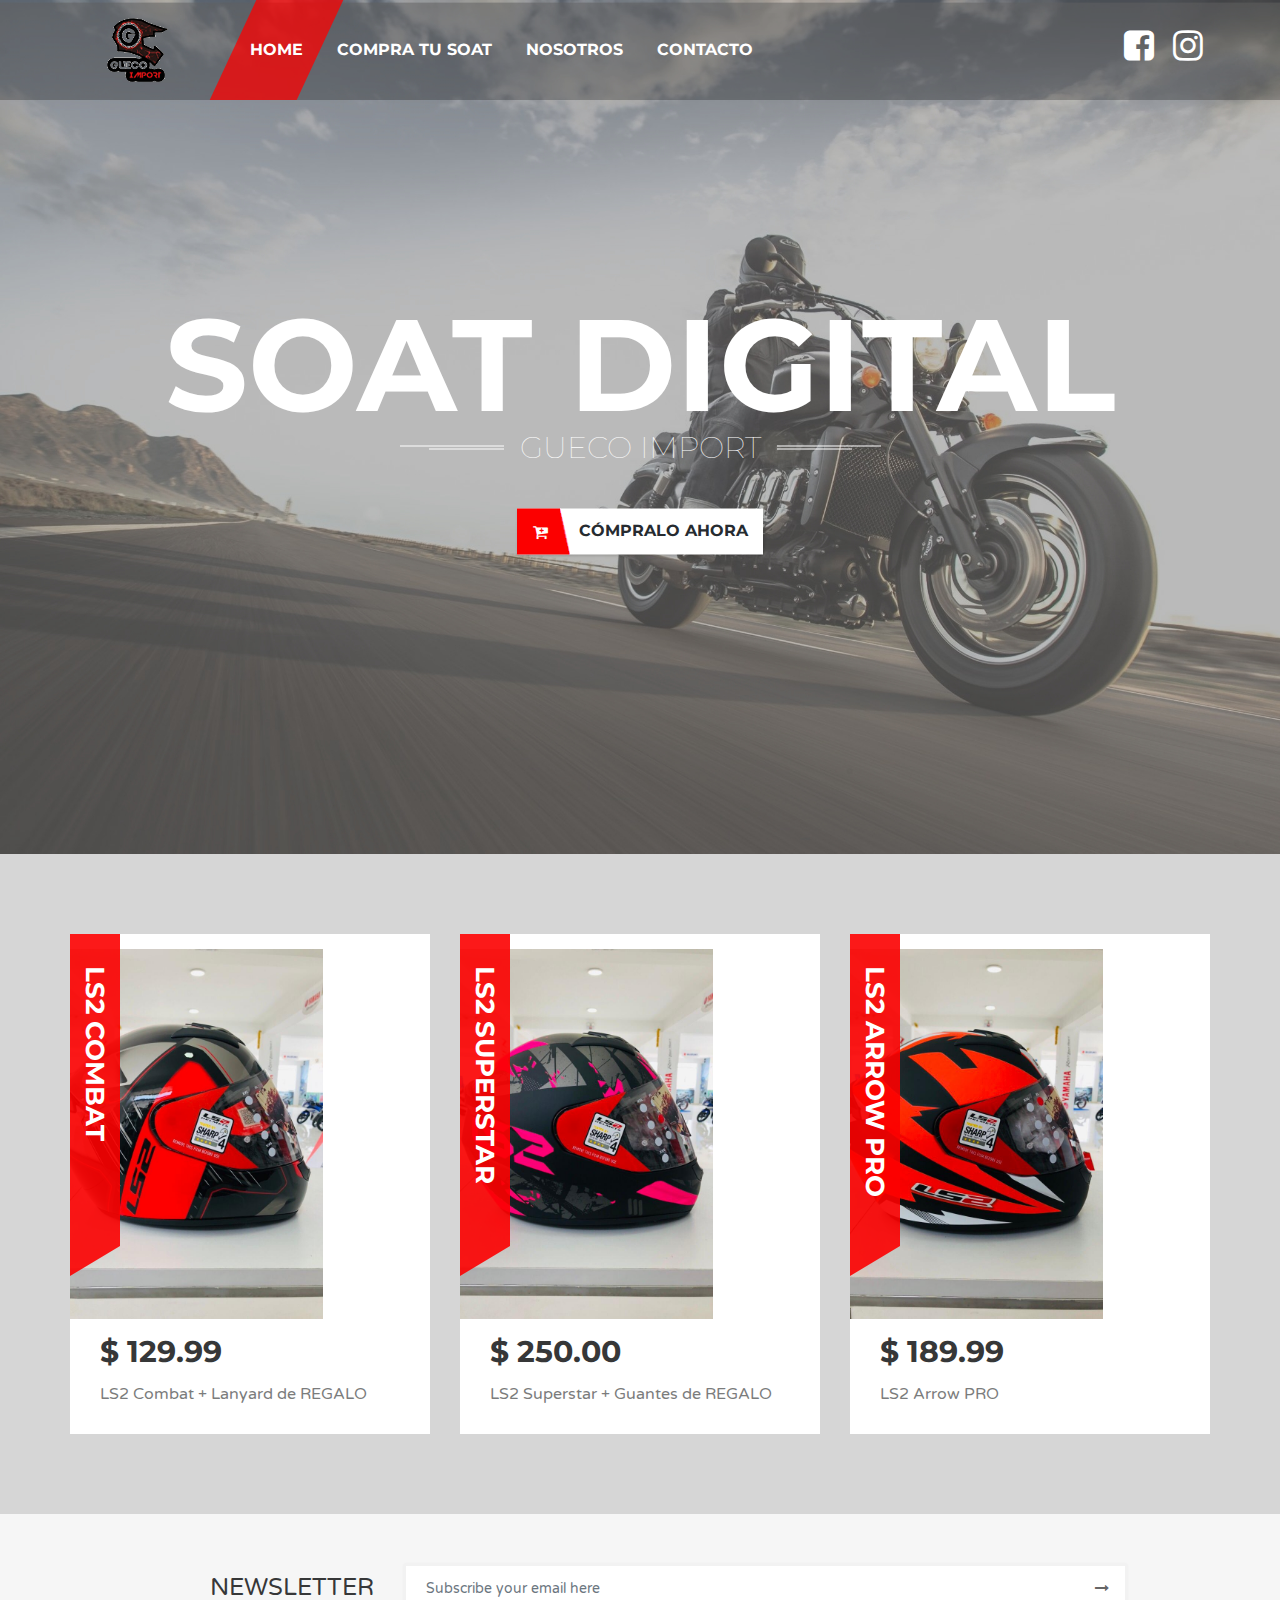
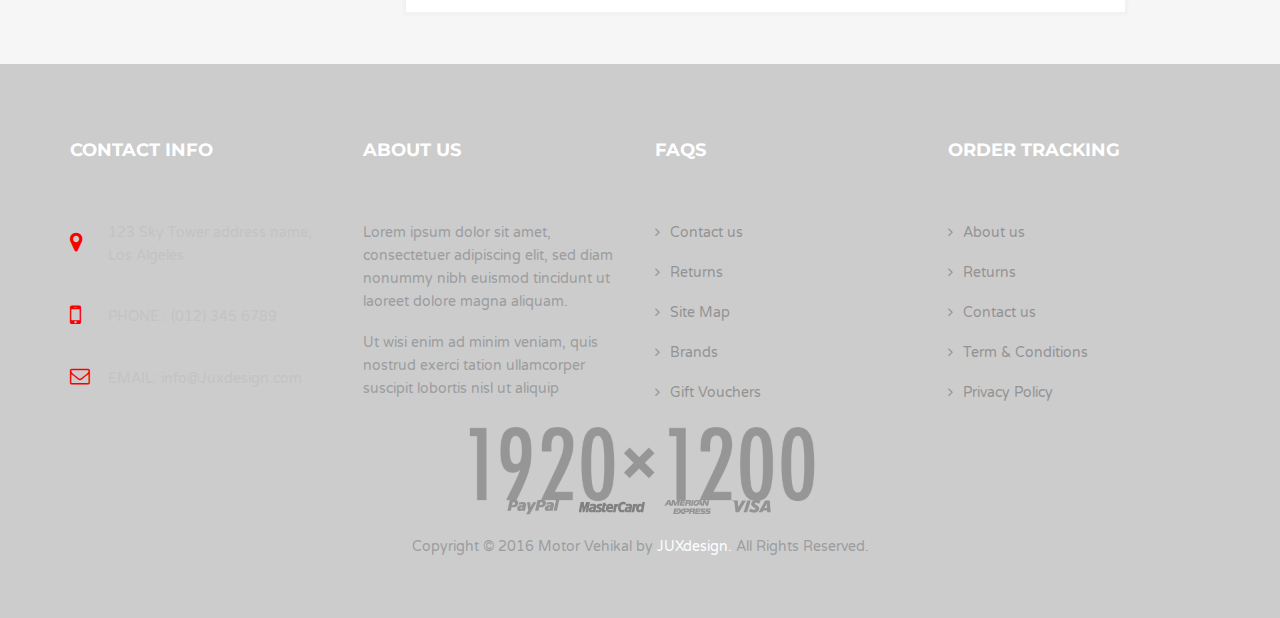
==== index.html @ 53fa6931 "Primer Commit" ====
<!DOCTYPE html>
<html lang="en">
  <head>
    <meta charset="UTF-8">
    <title>Home - Gueco Import</title>
    <meta name="viewport" content="width=device-width, initial-scale=1.0">
    <meta name="description" content="">
    <meta name="author" content="">

    <!-- Favicon-->
    <link rel="shortcut icon" href="images/icon/favicon.ico" type="image/x-icon">

    <!-- Web Fonts-->
    <link rel="stylesheet" type="text/css" href="https://fonts.googleapis.com/css?family=Varela+Round">
    <link rel="stylesheet" type="text/css" href="https://fonts.googleapis.com/css?family=Montserrat:400,700">

    <!-- Vendor CSS-->
    <link rel="stylesheet" type="text/css" href="libs/bootstrap/css/bootstrap.min.css">
    <link rel="stylesheet" type="text/css" href="libs/font-awesome/css/font-awesome.min.css">
    <link rel="stylesheet" type="text/css" href="libs/jquery-ui/jquery-ui.min.css">
    <link rel="stylesheet" type="text/css" href="libs/superfish-menu/css/superfish.min.css">
    <link rel="stylesheet" type="text/css" href="libs/slick-sider/slick.min.css">
    <link rel="stylesheet" type="text/css" href="libs/slick-sider/slick-theme.min.css">
    <link rel="stylesheet" type="text/css" href="libs/swiper-sider/dist/css/swiper.min.css">
    <link rel="stylesheet" type="text/css" href="libs/magnific-popup/dist/magnific-popup.min.css">

    <!-- Theme CSS-->
    <link rel="stylesheet" type="text/css" href="css/main.css">
    <link rel="stylesheet" type="text/css" href="css/shortcodes.css">
    <link rel="stylesheet" type="text/css" href="css/home.css">
    <link id="style-main-color" rel="stylesheet" type="text/css" href="css/color/color6.css">

    <!-- HTML5 Shim and Respond.js IE8 support of HTML5 elements and media queries-->
    <!-- WARNING: Respond.js doesn't work if you view the page via file://-->
    <!--if lt IE 9
    script(src='https://oss.maxcdn.com/html5shiv/3.7.2/html5shiv.min.js')
    script(src='https://oss.maxcdn.com/respond/1.4.2/respond.min.js')
    
    -->
  </head>
  <body>
    <div class="mv-site">
      <header class="header mv-header-style-2 mv-wrap">

        <div class="header-main-nav mv-fixed-enabled">
          <div class="container">
            <div class="container-inner">
              <div class="header-toggle-off-canvas hidden-md hidden-lg">
                <button type="button" class="mv-btn mv-btn-style-5 btn-off-canvas-toggle click-btn-off-canvas-left"><i class="icon fa fa-bars"></i></button>
              </div>
              <!-- .header-toggle-off-canvas-->

              <div class="header-logo"><a href="index.html" title="Motor Vehikal"><img src="images/logo/logo_gueco2.png" alt="logo" class="logo-img img-default image-live-view"/><img src="images/logo/logo_gueco2.png" alt="logo" class="logo-img img-scroll image-live-view"/></a></div>
              <!-- .header-logo-->

              <div class="main-nav-wrapper hidden-xs hidden-sm">
                <nav class="main-nav">
                  <ul class="nav sf-menu">
                    <li class="active"><a href="index.html"><span class="menu-text">Home</span></a>
                    </li>
                    <li><a href="soat-step1.html"><span class="menu-text">Compra tu soat</span></a>
                    </li>
                    <li><a href="error-page.html"><span class="menu-text">Nosotros</span></a></li>
                    <li><a href="error-page.html"><span class="menu-text">Contacto</span></a></li>
                  </ul>
                </nav>
              </div>
              <!-- .header-main-nav-->

              <div class="header-right-button">

                <div class="header-shop">
                <div class="header-shop">
                  <div class="item-button"><a href="https://www.facebook.com/GuecoImport/" class="mv-btn mv-btn-style-11 btn-my-wishlist"><span class="btn-inner"><i class="fa fa-facebook-square"></i></span></a></div>

                  <div class="item-button"><a href="https://www.instagram.com/guecoimport/" class="mv-btn mv-btn-style-11 btn-my-wishlist"><span class="btn-inner"><span class="fa fa-instagram"></span></span></a></div>

                </div>
                </div>
                <!-- .header-shop-->
              </div>
            </div>
          </div>
        </div>
        <!-- .header-main-nav-->
      </header>
      <!-- .header-->


      <section class="home-1-slideshow mv-wrap">
        <div id="home-1-slideshow" class="mv-caroufredsel">
          <ul class="mv-slider-wrapper">
            <li class="mv-slider-item"><img src="images/slideshow/home2.jpg" alt="slide" class="mv-slider-img"/>
              <div class="mv-caption-style-1">
                <div class="container">
                  <div class="caption-1-text-1">soat digital</div>
                  <div class="caption-1-text-2">
                    <div class="mv-title-style-1"><img src="images/icon/icon_line_1.png" alt="icon" class="line-left"/><img src="images/icon/icon_line_2.png" alt="icon" class="line-right"/>Gueco import</div>
                  </div><a href="soat-step1.html" class="caption-1-button-1 mv-btn mv-btn-style-1 responsive-btn-1-type-2"><span class="btn-inner"><i class="btn-icon fa fa-cart-plus"></i><span class="btn-text">cómpralo ahora</span></span></a>
                </div>
              </div>
            </li>
            <!-- .mv-slider-item-->

          </ul>

          <button id="home-1-slideshow-prev" type="button" class="mv-slider-control-btn prev mv-btn mv-btn-style-2"><span class="icon fa fa-angle-left"></span></button>
          <button id="home-1-slideshow-next" type="button" class="mv-slider-control-btn next mv-btn mv-btn-style-2"><span class="icon fa fa-angle-right"></span></button>
        </div>
      </section>
      <!-- .home-1-slideshow-->

      <section class="home-1-highlight mv-wrap">
        <div class="container">
          <div class="mv-block-style-1">
            <div class="row block-1-list">
              <article class="col-xs-6 col-sm-4 item post">
                <div class="item-inner mv-effect-translate-1">
                  <div class="content-thumb">
                    <div class="thumb-inner mv-effect-relative"><a href="product-detail.html" title="Caberg Riviera V2+ Italia Open Face Motorcycle Helmet"><img src="images/demo/cascos/casco1.jpg" alt="demo" class="mv-effect-item"/></a><a href="product-detail.html" title="Caberg Riviera V2+ Italia Open Face Motorcycle Helmet" class="mv-btn mv-btn-style-25 btn-readmore-plus hidden-xs"><span class="btn-inner"></span></a>

                      <div class="content-message mv-message-style-1">
                        <div class="message-inner"></div>
                      </div>
                    </div>
                  </div>

                  <div class="content-main">
                    <div class="content-name hidden-xs hidden-sm">
                      <div class="name-inner mv-overflow-ellipsis">LS2 combat</div>
                    </div>
                    <div class="content-text">
                      <div class="content-price">$ 129.99</div>
                      <div class="content-desc"><a href="product-detail.html" title="Caberg Riviera V2+ Italia Open Face Motorcycle Helmet" class="mv-overflow-ellipsis">LS2 Combat + Lanyard de REGALO</a></div>
                    </div>
                  </div>

                  <div class="content-hover">
                    <div class="content-button mv-btn-group text-center">
                      <div class="group-inner">
                        <button type="button" title="Add To Wishlist" class="mv-btn mv-btn-style-3 responsive-btn-3-type-1 btn-add-to-wishlist"><i class="fa fa-heart-o"></i></button>
                        <button type="button" title="Add To Cart" class="mv-btn mv-btn-style-1 responsive-btn-1-type-1 btn-add-to-cart"><span class="btn-inner"><i class="btn-icon fa fa-cart-plus"></i><span class="btn-text">Agregar al carrito</span></span></button>
                        <button type="button" title="Compare" class="mv-btn mv-btn-style-3 responsive-btn-3-type-1 btn-compare"><i class="fa fa-signal"></i></button>
                      </div>
                    </div>
                  </div>
                </div>
              </article>

              <article class="col-xs-6 col-sm-4 item post">
                <div class="item-inner mv-effect-translate-1">
                  <div class="content-thumb">
                    <div class="thumb-inner mv-effect-relative"><a href="product-detail.html" title="Alpinestars GP Plus R Leather Motorcycle Jacket"><img src="images/demo/cascos/casco2.jpg" alt="demo" class="mv-effect-item"/></a><a href="product-detail.html" title="Alpinestars GP Plus R Leather Motorcycle Jacket" class="mv-btn mv-btn-style-25 btn-readmore-plus hidden-xs"><span class="btn-inner"></span></a>

                      <div class="content-message mv-message-style-1">
                        <div class="message-inner"></div>
                      </div>
                    </div>
                  </div>

                  <div class="content-main">
                    <div class="content-name hidden-xs hidden-sm">
                      <div class="name-inner mv-overflow-ellipsis">LS2 superstar</div>
                    </div>
                    <div class="content-text">
                      <div class="content-price">$ 250.00</div>
                      <div class="content-desc"><a href="product-detail.html" title="Alpinestars GP Plus R Leather Motorcycle Jacket" class="mv-overflow-ellipsis">LS2 Superstar + Guantes de REGALO</a></div>
                    </div>
                  </div>

                  <div class="content-hover">
                    <div class="content-button mv-btn-group text-center">
                      <div class="group-inner">
                        <button type="button" title="Add To Wishlist" class="mv-btn mv-btn-style-3 responsive-btn-3-type-1 btn-add-to-wishlist"><i class="fa fa-heart-o"></i></button>
                        <button type="button" title="Add To Cart" class="mv-btn mv-btn-style-1 responsive-btn-1-type-1 btn-add-to-cart"><span class="btn-inner"><i class="btn-icon fa fa-cart-plus"></i><span class="btn-text">Agregar al carrito</span></span></button>
                        <button type="button" title="Compare" class="mv-btn mv-btn-style-3 responsive-btn-3-type-1 btn-compare"><i class="fa fa-signal"></i></button>
                      </div>
                    </div>
                  </div>
                </div>
              </article>

              <article class="col-xs-6 col-sm-4 item post">
                <div class="item-inner mv-effect-translate-1">
                  <div class="content-thumb">
                    <div class="thumb-inner mv-effect-relative"><a href="product-detail.html" title="Rtd Tractech Evo Blue Moto Sports Leather Gloves"><img src="images/demo/cascos/casco3.jpg" alt="demo" class="mv-effect-item"/></a><a href="product-detail.html" title="Rtd Tractech Evo Blue Moto Sports Leather Gloves" class="mv-btn mv-btn-style-25 btn-readmore-plus hidden-xs"><span class="btn-inner"></span></a>

                      <div class="content-message mv-message-style-1">
                        <div class="message-inner"></div>
                      </div>
                    </div>
                  </div>

                  <div class="content-main">
                    <div class="content-name hidden-xs hidden-sm">
                      <div class="name-inner mv-overflow-ellipsis">LS2 arrow pro</div>
                    </div>
                    <div class="content-text">
                      <div class="content-price">$ 189.99</div>
                      <div class="content-desc"><a href="product-detail.html" title="Rtd Tractech Evo Blue Moto Sports Leather Gloves" class="mv-overflow-ellipsis">LS2 Arrow PRO</a></div>
                    </div>
                  </div>

                  <div class="content-hover">
                    <div class="content-button mv-btn-group text-center">
                      <div class="group-inner">
                        <button type="button" title="Add To Wishlist" class="mv-btn mv-btn-style-3 responsive-btn-3-type-1 btn-add-to-wishlist"><i class="fa fa-heart-o"></i></button>
                        <button type="button" title="Add To Cart" class="mv-btn mv-btn-style-1 responsive-btn-1-type-1 btn-add-to-cart"><span class="btn-inner"><i class="btn-icon fa fa-cart-plus"></i><span class="btn-text">Agregar al carrito</span></span></button>
                        <button type="button" title="Compare" class="mv-btn mv-btn-style-3 responsive-btn-3-type-1 btn-compare"><i class="fa fa-signal"></i></button>
                      </div>
                    </div>
                  </div>
                </div>
              </article>
            </div>
          </div>
          <!-- .mv-block-style-1-->
        </div>
      </section>
      <!-- .home-1-highlight-->

      <section class="main-newsletter mv-newsletter-style-2 mv-wrap">
        <div class="container">
          <form method="GET" class="form-newsletter mv-form-horizontal">
            <div class="mv-form-group">
              <label class="col-xs-12 col-sm-3 hidden-xs mv-label text-right text-uppercase">Newsletter</label>
              <div class="col-xs-12 col-sm-9 mv-field">
                <div class="mv-inputbox-icon right">
                  <input type="text" name="test138" data-mv-placeholder="Subscribe your email here" placeholder="Suscríbete con tu email aquí" class="mv-inputbox mv-inputbox-style-1"/>
                  <button type="button" class="mv-btn mv-btn-style-4 icon"><i class="btn-icon fa fa-long-arrow-right"></i></button>
                </div>
              </div>
            </div>
          </form>
        </div>
      </section>
      <!-- .mv-newsletter-style-2-->

      <footer class="footer mv-footer-style-2 mv-wrap">
        <div style="background-image: url(images/background/demo_bg_1920x1200.png)" class="footer-bg">
          <div class="container">
            <div class="footer-inner">
              <div id="footerNav" role="tablist" aria-multiselectable="true" class="footer-nav panel-group">
                <div class="row">
                  <div class="col-md-3 footer-nav-col footer-contact"><a data-toggle="collapse" data-parent="#footerNav" href="#footerContact" aria-expanded="true" aria-controls="footerContact" class="footer-title collapsed">contact info</a>
                    <div id="footerContact" role="tabpanel" class="footer-main collapse">
                      <ul class="mv-ul footer-main-inner list">
                        <li class="mv-icon-left-style-1 item">
                          <div class="mv-dp-table align-middle">
                            <div class="mv-dp-table-cell icon"><i class="icon-fa fa fa-map-marker mv-f-22 mv-color-primary"></i></div>
                            <div class="mv-dp-table-cell text">123 Sky Tower address name, Los Algeles</div>
                          </div>
                        </li>
                        <li class="mv-icon-left-style-1 item">
                          <div class="mv-dp-table align-middle">
                            <div class="mv-dp-table-cell icon"><i class="icon-fa fa fa-mobile mv-f-26 mv-color-primary"></i></div>
                            <div class="mv-dp-table-cell text">PHONE : (012) 345 6789</div>
                          </div>
                        </li>
                        <li class="mv-icon-left-style-1 item">
                          <div class="mv-dp-table align-middle">
                            <div class="mv-dp-table-cell icon"><i class="icon-fa fa fa-envelope-o mv-f-20 mv-color-primary"></i></div>
                            <div class="mv-dp-table-cell text">EMAIL:<a href="mailto:info@Juxdesign.com"> info@Juxdesign.com</a></div>
                          </div>
                        </li>
                      </ul>
                    </div>
                  </div>

                  <div class="col-md-3 footer-nav-col footer-about-us"><a data-toggle="collapse" data-parent="#footerNav" href="#footerAboutUs" aria-expanded="false" aria-controls="footerAboutUs" class="footer-title collapsed">about us</a>
                    <div id="footerAboutUs" role="tabpanel" class="footer-main collapse">
                      <div class="footer-main-inner">
                        <div class="about-us-content">
                          <p>Lorem ipsum dolor sit amet, consectetuer adipiscing elit, sed diam nonummy nibh euismod tincidunt ut laoreet dolore magna aliquam.</p>
                          <p>Ut wisi enim ad minim veniam, quis nostrud exerci tation ullamcorper suscipit lobortis nisl ut aliquip</p>
                        </div>
                      </div>
                    </div>
                  </div>

                  <div class="col-md-3 footer-nav-col footer-faqs"><a data-toggle="collapse" data-parent="#footerNav" href="#footerFaqs" aria-expanded="false" aria-controls="footerFaqs" class="footer-title collapsed">faqs</a>
                    <div id="footerFaqs" role="tabpanel" class="footer-main collapse">
                      <ul class="mv-ul footer-main-inner list">
                        <li class="item mv-icon-left-style-2"><a href="#"><span class="text"><span class="icon"><i class="fa fa-angle-right"></i></span>Contact us</span></a></li>
                        <li class="item mv-icon-left-style-2"><a href="#"><span class="text"><span class="icon"><i class="fa fa-angle-right"></i></span>Returns</span></a></li>
                        <li class="item mv-icon-left-style-2"><a href="#"><span class="text"><span class="icon"><i class="fa fa-angle-right"></i></span>Site Map</span></a></li>
                        <li class="item mv-icon-left-style-2"><a href="#"><span class="text"><span class="icon"><i class="fa fa-angle-right"></i></span>Brands</span></a></li>
                        <li class="item mv-icon-left-style-2"><a href="#"><span class="text"><span class="icon"><i class="fa fa-angle-right"></i></span>Gift Vouchers</span></a></li>
                      </ul>
                    </div>
                  </div>

                  <div class="col-md-3 footer-nav-col footer-order-tracking"><a data-toggle="collapse" data-parent="#footerNav" href="#footerOrderTracking" aria-expanded="false" aria-controls="footerOrderTracking" class="footer-title collapsed">order tracking</a>
                    <div id="footerOrderTracking" role="tabpanel" class="footer-main collapse">
                      <ul class="mv-ul footer-main-inner list">
                        <li class="item mv-icon-left-style-2"><a href="#"><span class="text"><span class="icon"><i class="fa fa-angle-right"></i></span>About us</span></a></li>
                        <li class="item mv-icon-left-style-2"><a href="#"><span class="text"><span class="icon"><i class="fa fa-angle-right"></i></span>Returns</span></a></li>
                        <li class="item mv-icon-left-style-2"><a href="#"><span class="text"><span class="icon"><i class="fa fa-angle-right"></i></span>Contact us</span></a></li>
                        <li class="item mv-icon-left-style-2"><a href="#"><span class="text"><span class="icon"><i class="fa fa-angle-right"></i></span>Term & Conditions</span></a></li>
                        <li class="item mv-icon-left-style-2"><a href="#"><span class="text"><span class="icon"><i class="fa fa-angle-right"></i></span>Privacy Policy</span></a></li>
                      </ul>
                    </div>
                  </div>
                </div>
              </div>
              <!-- .footer-nav-->

              <div class="footer-payment">
                <ul class="mv-ul list">
                  <li class="item"><a href="#"><img src="images/icon/icon_paypal.png" alt="icon"/></a></li>
                  <li class="item"><a href="#"><img src="images/icon/icon_master_card.png" alt="icon"/></a></li>
                  <li class="item"><a href="#"><img src="images/icon/icon_american_express.png" alt="icon"/></a></li>
                  <li class="item"><a href="#"><img src="images/icon/icon_visa.png" alt="icon"/></a></li>
                </ul>
              </div>
              <!-- .footer-payment-->

              <div class="footer-copyright text-center">Copyright &copy; 2016 Motor Vehikal by<a href="http://www.joomlaux.com/" target="_blank"> JUXdesign.</a> All Rights Reserved.</div>
              <!-- .footer-copyright-->
            </div>
          </div>
        </div>

        <button type="button" class="mv-btn mv-btn-style-17 mv-back-to-top fixed-right-bottom"><i class="btn-icon fa fa-long-arrow-up"></i></button>
      </footer>
      <!-- .footer-->

      <div class="off-canvas-wrapper-left hidden-md hidden-lg">
        <div class="off-canvas-left">
          <div class="off-canvas-header">
            <button class="btn-close-off-canvas click-close-off-canvas">x</button>
          </div>
          <div class="off-canvas-body">
            <nav class="main-nav">
              <ul class="nav sf-menu expand-all">
                <li class="mega-columns"><a href="home.html"><span class="menu-text">Home <i class="menu-icon fa fa-angle-down"></i></span></a>
                  <ul class="row">
                    <li class="col-xs-3 mega-col"><a href="home.html" class="mega-title"><span class="menu-text">Homepage Demos</span></a>
                      <ul class="mega-content">
                        <li class="active"><a href="home.html">Home 1</a></li>
                        <li><a href="home-2.html">Home 2</a></li>
                        <li><a href="home-3.html">Home 3</a></li>
                      </ul>
                    </li>
                    <li class="col-xs-3 mega-col"><a href="home.html" class="mega-title"><span class="menu-text">Homepage Demos</span></a>
                      <ul class="mega-content">
                        <li><a href="home-4.html">Home 4</a></li>
                        <li><a href="home-5.html">Home 5</a></li>
                      </ul>
                    </li>
                    <li class="col-xs-3 mega-col"><a href="home.html" class="mega-title"><span class="menu-text">Homepage Demos</span></a>
                      <ul class="mega-content">
                        <li><a href="home-lookbook-1.html">Home Lookbook 1</a></li>
                        <li><a href="home-lookbook-2.html">Home Lookbook 2</a></li>
                      </ul>
                    </li>
                    <li class="col-xs-3 mega-col"><a href="home.html" class="mega-title"><span class="menu-text">Homepage Demos</span></a>
                      <ul class="mega-content">
                        <li><a href="home-parallax.html">Home Parallax</a></li>
                      </ul>
                    </li>
                  </ul>
                </li>
                <li><a href="#"><span class="menu-text">Product <i class="menu-icon fa fa-angle-down"></i></span></a>
                  <ul>
                    <li><a href="product-list.html">Product List</a></li>
                    <li><a href="product-grid-2.html">Product Grid 2</a></li>
                    <li><a href="product-grid-3.html">Product Grid 3</a></li>
                    <li><a href="product-grid-3-no-sb.html">Product Grid 3 No Sidebar</a></li>
                    <li><a href="product-grid-4-no-sb.html">Product Grid 4 No Sidebar</a></li>
                    <li><a href="product-grid-5-fullwidth.html">Product Grid 5 Fullwidth</a></li>
                    <li><a href="product-detail.html">Product Detail</a></li>
                    <li><a href="product-detail-rated.html">Product Detail Rated</a></li>
                    <li><a href="search.html">Search</a></li>
                  </ul>
                </li>
                <li><a href="#"><span class="menu-text">Shop <i class="menu-icon fa fa-angle-down"></i></span></a>
                  <ul>
                    <li><a href="cart.html">Cart</a></li>
                    <li><a href="checkout.html">Checkout</a></li>
                    <li><a href="wishlist.html">Wishlist</a></li>
                    <li><a href="compare.html">Compare</a></li>
                    <li><a href="track-your-order.html">Track Your Order</a></li>
                    <li><a href="cart-empty.html">Cart Empty</a></li>
                  </ul>
                </li>
                <li><a href="#"><span class="menu-text">Blog <i class="menu-icon fa fa-angle-down"></i></span></a>
                  <ul>
                    <li><a href="blog-list.html">Blog List</a></li>
                    <li><a href="blog-grid-2.html">Blog Grid 2</a></li>
                    <li><a href="blog-grid-3-no-sb.html">Blog Grid 3 No Sidebar</a></li>
                    <li><a href="blog-grid-3-mansory-no-sb.html">Blog Grid 3 Mansory No Sidebar</a></li>
                    <li><a href="blog-detail.html">Blog Detail</a></li>
                  </ul>
                </li>
                <li><a href="about-us.html"><span class="menu-text">About Us</span></a></li>
                <li><a href="contact.html"><span class="menu-text">Contact</span></a></li>
                <li><a href="#"><span class="menu-text">Pages <i class="menu-icon fa fa-angle-down"></i></span></a>
                  <ul class="dropdown-left">
                    <li><a href="login.html">Login & Register</a></li>
                    <li><a href="forgot-password.html">Forgot Password</a></li>
                    <li><a href="faqs.html">Faqs</a></li>
                    <li><a href="newsletter.html">Newsletter</a></li>
                    <li><a href="shortcodes.html">Shortcodes</a></li>
                    <li><a href="common-element.html">Common Element</a></li>
                    <li><a href="error-page.html">Error Page</a></li>
                    <li><a href="#"><span class="menu-text">Example menu item <i class="menu-icon fa fa-angle-down"></i></span></a>
                      <ul>
                        <li><a href="#">Example menu item</a></li>
                        <li><a href="#"><span class="menu-text">Example menu item <i class="menu-icon fa fa-angle-down"></i></span></a>
                          <ul>
                            <li><a href="#">Example menu item</a></li>
                            <li><a href="#">Example menu item</a></li>
                          </ul>
                        </li>
                        <li><a href="#"><span class="menu-text">Example menu item <i class="menu-icon fa fa-angle-down"></i></span></a>
                          <ul class="dropdown-left">
                            <li><a href="#">Example menu item</a></li>
                            <li><a href="#">Example menu item</a></li>
                          </ul>
                        </li>
                      </ul>
                    </li>
                  </ul>
                </li>
              </ul>
            </nav>
          </div>
        </div>
      </div>
      <!-- .off-canvas-wrapper-left-->

      <div class="off-canvas-wrapper-right hidden-md hidden-lg">
        <div class="off-canvas-right">
          <div class="off-canvas-header">
            <button class="btn-close-off-canvas click-close-off-canvas">x</button>
          </div>

          <div class="off-canvas-body">
            <div class="mv-aside mv-aside-search">
              <div class="aside-title mv-title-style-11">search</div>
              <div class="aside-body">
                <form method="GET" class="form-aside-search">
                  <div class="mv-inputbox-icon right">
                    <input type="text" name="test138" class="mv-inputbox mv-inputbox-style-2"/>
                    <button type="submit" class="icon mv-btn mv-btn-style-4 fa fa-search"></button>
                  </div>
                </form>
              </div>
            </div>
            <!-- .mv-aside-search-->

            <div class="mv-aside mv-aside-filter-by-price">
              <div class="aside-title mv-title-style-11">filter by price</div>
              <div class="aside-body">
                <form method="GET" class="form-aside-filter-by-price">
                  <div class="mv-slider-range">
                    <div class="slider-range-wrapper mv-slider-range-style-1">
                      <div class="slider-range"></div>
                    </div>
                    <div class="mv-dp-table align-middle">
                      <div class="mv-dp-table-cell view-values">Price: $<span class="min-value"></span> - $<span class="max-value"></span></div>
                      <div class="mv-dp-table-cell filter-button">
                        <button type="submit" class="mv-btn mv-btn-style-5 btn-5-h-30">filter</button>
                      </div>
                    </div>
                  </div>
                </form>

                <nav class="filter-by-price-menu mv-menu-style-1">
                  <ul>
                    <li><a href="#" class="mv-icon-left-style-5">$10 - $50<span class="sub-text">&nbsp; (8)</span></a></li>
                    <li><a href="#" class="mv-icon-left-style-5">$50 - $100<span class="sub-text">&nbsp; (8)</span></a></li>
                    <li><a href="#" class="mv-icon-left-style-5">$100 - $500<span class="sub-text">&nbsp; (3)</span></a></li>
                    <li><a href="#" class="mv-icon-left-style-5">$500 - $1000<span class="sub-text">&nbsp; (16)</span></a></li>
                    <li><a href="#" class="mv-icon-left-style-5">$1000 - $5000<span class="sub-text">&nbsp; (6)</span></a></li>
                  </ul>
                </nav>
              </div>
            </div>
            <!-- .mv-aside-filter-by-price-->

            <div class="mv-aside mv-aside-product-type">
              <div class="aside-title mv-title-style-11">product type</div>
              <div class="aside-body">
                <nav class="product-type-menu mv-menu-style-1">
                  <ul>
                    <li><a href="#" class="mv-icon-left-style-5">Full Face Helmets<span class="sub-text">&nbsp; (8)</span></a></li>
                    <li><a href="#" class="mv-icon-left-style-5">Flip Up Helmets<span class="sub-text">&nbsp; (3)</span></a></li>
                    <li><a href="#" class="mv-icon-left-style-5">Open Face Helmets<span class="sub-text">&nbsp; (38)</span></a></li>
                    <li><a href="#" class="mv-icon-left-style-5">Adventure Helmets<span class="sub-text">&nbsp; (12)</span></a>
                      <ul class="sub-menu">
                        <li><a href="#" class="mv-icon-left-style-5">AGV Helmets<span class="sub-text">&nbsp; (3)</span></a></li>
                        <li><a href="#" class="mv-icon-left-style-5">Arai Helmets<span class="sub-text">&nbsp; (12)</span></a></li>
                        <li class="active"><a href="#" class="mv-icon-left-style-5">Bell Helmets<span class="sub-text">&nbsp; (8)</span></a></li>
                        <li><a href="#" class="mv-icon-left-style-5">BOX Helmets<span class="sub-text">&nbsp; (15)</span></a></li>
                      </ul>
                    </li>
                    <li><a href="#" class="mv-icon-left-style-5">Trousers<span class="sub-text">&nbsp; (19)</span></a></li>
                    <li><a href="#" class="mv-icon-left-style-5">Dresses<span class="sub-text">&nbsp; (34)</span></a></li>
                    <li><a href="#" class="mv-icon-left-style-5">Shoes<span class="sub-text">&nbsp; (22)</span></a></li>
                    <li><a href="#" class="mv-icon-left-style-5">Accessories<span class="sub-text">&nbsp; (17)</span></a></li>
                    <li><a href="#" class="mv-icon-left-style-5">Sale<span class="sub-text">&nbsp; (3)</span></a></li>
                    <li><a href="#" class="mv-icon-left-style-5"> <strong>View More</strong><span class="sub-text">&nbsp; (50) &nbsp;</span><i class="fa fa-caret-down"></i></a></li>
                  </ul>
                </nav>
              </div>
            </div>
            <!-- .mv-aside-product-type-->

            <div class="mv-aside mv-aside-filter-by-size">
              <div class="aside-title mv-title-style-11">filter by</div>
              <div class="aside-body">
                <nav class="filter-by-price-menu mv-menu-style-1">
                  <ul>
                    <li><a href="#" class="mv-icon-left-style-5">Extra Large</a></li>
                    <li><a href="#" class="mv-icon-left-style-5">Extra Small</a></li>
                    <li class="active"><a href="#" class="mv-icon-left-style-5">Large</a></li>
                    <li><a href="#" class="mv-icon-left-style-5">Medium</a></li>
                    <li><a href="#" class="mv-icon-left-style-5">One Size Fits All</a></li>
                    <li><a href="#" class="mv-icon-left-style-5">Small</a></li>
                    <li><a href="#" class="mv-icon-left-style-5">Taille Unique</a></li>
                    <li><a href="#" class="mv-icon-left-style-5">Sale</a></li>
                  </ul>
                </nav>
              </div>
            </div>
            <!-- .mv-aside-filter-by-size-->

            <div class="mv-aside mv-aside-size">
              <div class="aside-title mv-title-style-11">size</div>
              <div class="aside-body">
                <nav class="size-list">
                  <div class="mv-btn-group">
                    <div class="group-inner"><a href="#" class="mv-btn mv-btn-style-21">XXL</a><a href="#" class="mv-btn mv-btn-style-21 active">XL</a><a href="#" class="mv-btn mv-btn-style-21">L</a><a href="#" class="mv-btn mv-btn-style-21">M</a><a href="#" class="mv-btn mv-btn-style-21">S</a></div>
                  </div>
                </nav>
              </div>
            </div>
            <!-- .mv-aside-size-->

            <div class="mv-aside mv-aside-color">
              <div class="aside-title mv-title-style-11">color</div>
              <div class="aside-body">
                <div class="color-list mv-list-inline-style-1 space-10">
                  <ul class="list-inline-1">
                    <li class="active"><a href="#"><span style="background-color: #7bef66;" class="icon-color"></span></a></li>
                    <li><a href="#"><span style="background-color: #ff8888;" class="icon-color"></span></a></li>
                    <li><a href="#"><span style="background-color: #c4dd66;" class="icon-color"></span></a></li>
                    <li><a href="#"><span style="background-color: #94b7f7;" class="icon-color"></span></a></li>
                    <li><a href="#"><span style="background-color: #a3fbff;" class="icon-color"></span></a></li>
                    <li><a href="#"><span style="background-color: #f7fb0d;" class="icon-color"></span></a></li>
                    <li><a href="#"><span style="background-color: #7b7878;" class="icon-color"></span></a></li>
                    <li><a href="#"><span style="background-color: #d041ff;" class="icon-color"></span></a></li>
                    <li><a href="#"><span style="background-color: #fdab14;" class="icon-color"></span></a></li>
                    <li><a href="#"><span style="background-color: #eeeeee" class="icon-color"></span></a></li>
                  </ul>
                </div>
              </div>
            </div>
            <!-- .mv-aside-color-->

            <div class="mv-aside mv-aside-products">
              <div class="aside-title mv-title-style-11">products</div>
              <div class="aside-body">
                <div class="products-list">
                  <div class="mv-block-style-24">
                    <div class="block-24-list">
                      <article class="item post">
                        <div class="item-inner">
                          <div class="mv-dp-table">
                            <div class="mv-dp-table-cell block-24-thumb">
                              <div class="thumb-inner mv-lightbox-style-1"><a href="product-detail.html" title="Open Face Helmets"><img src="images/demo/demo_300x400.png" alt="demo"/></a><a href="images/demo/demo_300x400.png" title="Open Face Helmets" data-lightbox-href="product-detail.html" class="mv-btn mv-btn-style-20 mv-lightbox-item"><i class="icon fa fa-search"></i></a></div>
                            </div>
                            <div class="mv-dp-table-cell block-24-main">
                              <div class="block-24-title"><a href="product-detail.html" title="Open Face Helmets" class="mv-overflow-ellipsis">Open Face Helmets</a></div>
                              <div class="block-24-price">
                                <div class="new-price">$200,00</div>
                                <div class="old-price">$250,99</div>
                              </div>
                              <div data-rate="true" data-score="4.0" class="block-24-rate mv-rate text-left">
                                <div class="rate-inner mv-f-12">
                                  <div class="stars-wrapper empty-stars"><span class="item-rate"></span><span class="item-rate"></span><span class="item-rate"></span><span class="item-rate"></span><span class="item-rate"></span></div>
                                  <div class="stars-wrapper filled-stars"><span class="item-rate"></span><span class="item-rate"></span><span class="item-rate"></span><span class="item-rate"></span><span class="item-rate"></span></div>
                                </div>
                              </div>
                            </div>
                          </div>
                        </div>
                      </article>
                      <!-- .post-->

                      <article class="item post">
                        <div class="item-inner">
                          <div class="mv-dp-table">
                            <div class="mv-dp-table-cell block-24-thumb">
                              <div class="thumb-inner mv-lightbox-style-1"><a href="product-detail.html" title="Spada Enforcer WP"><img src="images/demo/demo_300x400.png" alt="demo"/></a><a href="images/demo/demo_300x400.png" title="Spada Enforcer WP" data-lightbox-href="product-detail.html" class="mv-btn mv-btn-style-20 mv-lightbox-item"><i class="icon fa fa-search"></i></a></div>
                            </div>
                            <div class="mv-dp-table-cell block-24-main">
                              <div class="block-24-title"><a href="product-detail.html" title="Spada Enforcer WP" class="mv-overflow-ellipsis">Spada Enforcer WP Spada Enforcer WP</a></div>
                              <div class="block-24-price">
                                <div class="new-price">$300,00</div>
                                <div class="old-price">$400,99</div>
                              </div>
                              <div data-rate="true" data-score="5.0" class="block-24-rate mv-rate text-left">
                                <div class="rate-inner mv-f-12">
                                  <div class="stars-wrapper empty-stars"><span class="item-rate"></span><span class="item-rate"></span><span class="item-rate"></span><span class="item-rate"></span><span class="item-rate"></span></div>
                                  <div class="stars-wrapper filled-stars"><span class="item-rate"></span><span class="item-rate"></span><span class="item-rate"></span><span class="item-rate"></span><span class="item-rate"></span></div>
                                </div>
                              </div>
                            </div>
                          </div>
                        </div>
                      </article>
                      <!-- .post-->

                      <article class="item post">
                        <div class="item-inner">
                          <div class="mv-dp-table">
                            <div class="mv-dp-table-cell block-24-thumb">
                              <div class="thumb-inner mv-lightbox-style-1"><a href="product-detail.html" title="Richa Drift Water"><img src="images/demo/demo_300x400.png" alt="demo"/></a><a href="images/demo/demo_300x400.png" title="Richa Drift Water" data-lightbox-href="product-detail.html" class="mv-btn mv-btn-style-20 mv-lightbox-item"><i class="icon fa fa-search"></i></a></div>
                            </div>
                            <div class="mv-dp-table-cell block-24-main">
                              <div class="block-24-title"><a href="product-detail.html" title="Richa Drift Water" class="mv-overflow-ellipsis">Richa Drift Water</a></div>
                              <div class="block-24-price">
                                <div class="new-price">$210,00</div>
                                <div class="old-price">$290,99</div>
                              </div>
                              <div data-rate="true" data-score="3.0" class="block-24-rate mv-rate text-left">
                                <div class="rate-inner mv-f-12">
                                  <div class="stars-wrapper empty-stars"><span class="item-rate"></span><span class="item-rate"></span><span class="item-rate"></span><span class="item-rate"></span><span class="item-rate"></span></div>
                                  <div class="stars-wrapper filled-stars"><span class="item-rate"></span><span class="item-rate"></span><span class="item-rate"></span><span class="item-rate"></span><span class="item-rate"></span></div>
                                </div>
                              </div>
                            </div>
                          </div>
                        </div>
                      </article>
                      <!-- .post-->
                    </div>
                  </div>
                  <!-- .mv-block-style-24-->
                </div>
              </div>
            </div>
            <!-- .mv-aside-products-->

            <div class="mv-aside mv-aside-tags">
              <div class="aside-title mv-title-style-11">tags</div>
              <div class="aside-body">
                <div class="tag-list">
                  <div class="mv-btn-group">
                    <div class="group-inner"><a href="#" class="mv-btn mv-btn-style-22">Helmet</a><a href="#" class="mv-btn mv-btn-style-22 active">Gloves</a><a href="#" class="mv-btn mv-btn-style-22">Sercurity</a><a href="#" class="mv-btn mv-btn-style-22">Boots</a><a href="#" class="mv-btn mv-btn-style-22">Clothing</a><a href="#" class="mv-btn mv-btn-style-22">Luggage</a><a href="#" class="mv-btn mv-btn-style-22">Maintenance</a><a href="#" class="mv-btn mv-btn-style-22">Bodywork</a><a href="#" class="mv-btn mv-btn-style-22">Gift</a><a href="#" class="mv-btn mv-btn-style-22">Exhauts</a><a href="#" class="mv-btn mv-btn-style-22">Tyres</a><a href="#" class="mv-btn mv-btn-style-22">Casual Wear</a><a href="#" class="mv-btn mv-btn-style-22">R&G Racing</a></div>
                  </div>
                </div>
              </div>
            </div>
            <!-- .mv-aside-tags-->
          </div>
        </div>
      </div>
      <!-- .off-canvas-wrapper-right-->
    </div>
    <!-- .mv-site-->

    <div class="popup-wrapper">
      <div id="popupSearch" tabindex="-1" role="dialog" aria-hidden="true" class="popup-search modal fade modal-effect-zoom mv-modal-style-2">
        <div class="modal-dialog modal-lg">
          <div class="modal-content">
            <form method="GET" action="/motor_vehikal_html/search.html" class="form-search">
              <div class="mv-inputbox-icon right">
                <input type="text" name="test138" data-mv-placeholder="Type here and enter to search" placeholder="Type here and enter to search" class="mv-inputbox mv-inputbox-style-5"/>
                <button type="submit" class="icon mv-btn mv-btn-style-4"><i class="fa fa-search"></i></button>
              </div>
            </form>
          </div>
        </div>
      </div>
      <!-- .popup-search-->
    </div>
    <!-- .popup-wrapper-->

    <!-- Vendor jQuery-->
    <script type="text/javascript" src="libs/jquery/jquery-2.1.4.min.js"></script>
    <script type="text/javascript" src="libs/bootstrap/js/bootstrap.min.js"></script>
    <script type="text/javascript" src="libs/smoothscroll/SmoothScroll.min.js"></script>
    <script type="text/javascript" src="libs/superfish-menu/js/superfish.min.js"></script>
    <script type="text/javascript" src="libs/jquery-ui/jquery-ui.min.js"></script>
    <script type="text/javascript" src="libs/jquery-ui/external/touch-punch/jquery.ui.touch-punch.min.js"></script>
    <script type="text/javascript" src="libs/jquery-ui/external/jquery.mousewheel.min.js"></script>
    <script type="text/javascript" src="libs/parallax/parallax.min.js"></script>
    <script type="text/javascript" src="libs/jquery-countto/jquery.countTo.min.js"></script>
    <script type="text/javascript" src="libs/jquery-appear/jquery.appear.min.js"></script>
    <script type="text/javascript" src="libs/as-pie-progress/jquery-asPieProgress.min.js"></script>
    <script type="text/javascript" src="libs/caroufredsel/helper-plugins/jquery.touchSwipe.min.js"></script>
    <script type="text/javascript" src="libs/caroufredsel/jquery.carouFredSel-6.2.1-packed.js"></script>
    <script type="text/javascript" src="libs/isotope/isotope.pkgd.min.js"></script>
    <script type="text/javascript" src="libs/isotope/fit-columns.min.js"></script>
    <script type="text/javascript" src="libs/slick-sider/slick.min.js"></script>
    <script type="text/javascript" src="libs/lwt-countdown/jquery.lwtCountdown-1.0.min.js"></script>
    <script type="text/javascript" src="libs/swiper-sider/dist/js/swiper.min.js"></script>
    <script type="text/javascript" src="libs/magnific-popup/dist/jquery.magnific-popup.min.js"></script>
    <script type="text/javascript" src="libs/jplayer/dist/jplayer/jquery.jplayer.min.js"></script>
    <script type="text/javascript" src="libs/jquery-cookie/jquery.cookie.min.js"></script>

    <!-- Theme Script-->
    <script type="text/javascript" src="js/main.js"></script>
  </body>
</html>
---- libs/superfish-menu/css/superfish.min.css ----
.sf-menu,.sf-menu *{margin:0;padding:0;list-style:none}.sf-menu li{position:relative}.sf-menu ul{position:absolute;display:none;top:100%;left:0;z-index:99}.sf-menu>li{float:left}.sf-menu li:hover>ul,.sf-menu li.sfHover>ul{display:block}.sf-menu a{display:block;position:relative}.sf-menu ul ul{top:0;left:100%}.sf-menu{float:left;margin-bottom:1em}.sf-menu ul{box-shadow:2px 2px 6px rgba(0,0,0,.2);min-width:12em;width:12em}.sf-menu a{border-left:1px solid #fff;border-top:1px solid #dfeeff;border-top:1px solid rgba(255,255,255,.5);padding:.75em 1em;text-decoration:none;zoom:1}.sf-menu a{color:#13a}.sf-menu li{background:#bdd2ff;white-space:nowrap;white-space:normal;-webkit-transition:background .2s;transition:background .2s}.sf-menu ul li{background:#aabde6}.sf-menu ul ul li{background:#9aaedb}.sf-menu li:hover,.sf-menu li.sfHover{background:#cfdeff;-webkit-transition:none;transition:none}.sf-arrows .sf-with-ul{padding-right:2.5em;padding-right:1em}.sf-arrows .sf-with-ul:after{content:'';position:absolute;top:50%;right:1em;margin-top:-3px;height:0;width:0;border:5px solid transparent;border-top-color:#dfeeff;border-top-color:rgba(255,255,255,.5)}.sf-arrows>li>.sf-with-ul:focus:after,.sf-arrows>li:hover>.sf-with-ul:after,.sf-arrows>.sfHover>.sf-with-ul:after{border-top-color:white}.sf-arrows ul .sf-with-ul:after{margin-top:-5px;margin-right:-3px;border-color:transparent;border-left-color:#dfeeff;border-left-color:rgba(255,255,255,.5)}.sf-arrows ul li>.sf-with-ul:focus:after,.sf-arrows ul li:hover>.sf-with-ul:after,.sf-arrows ul .sfHover>.sf-with-ul:after{border-left-color:white}
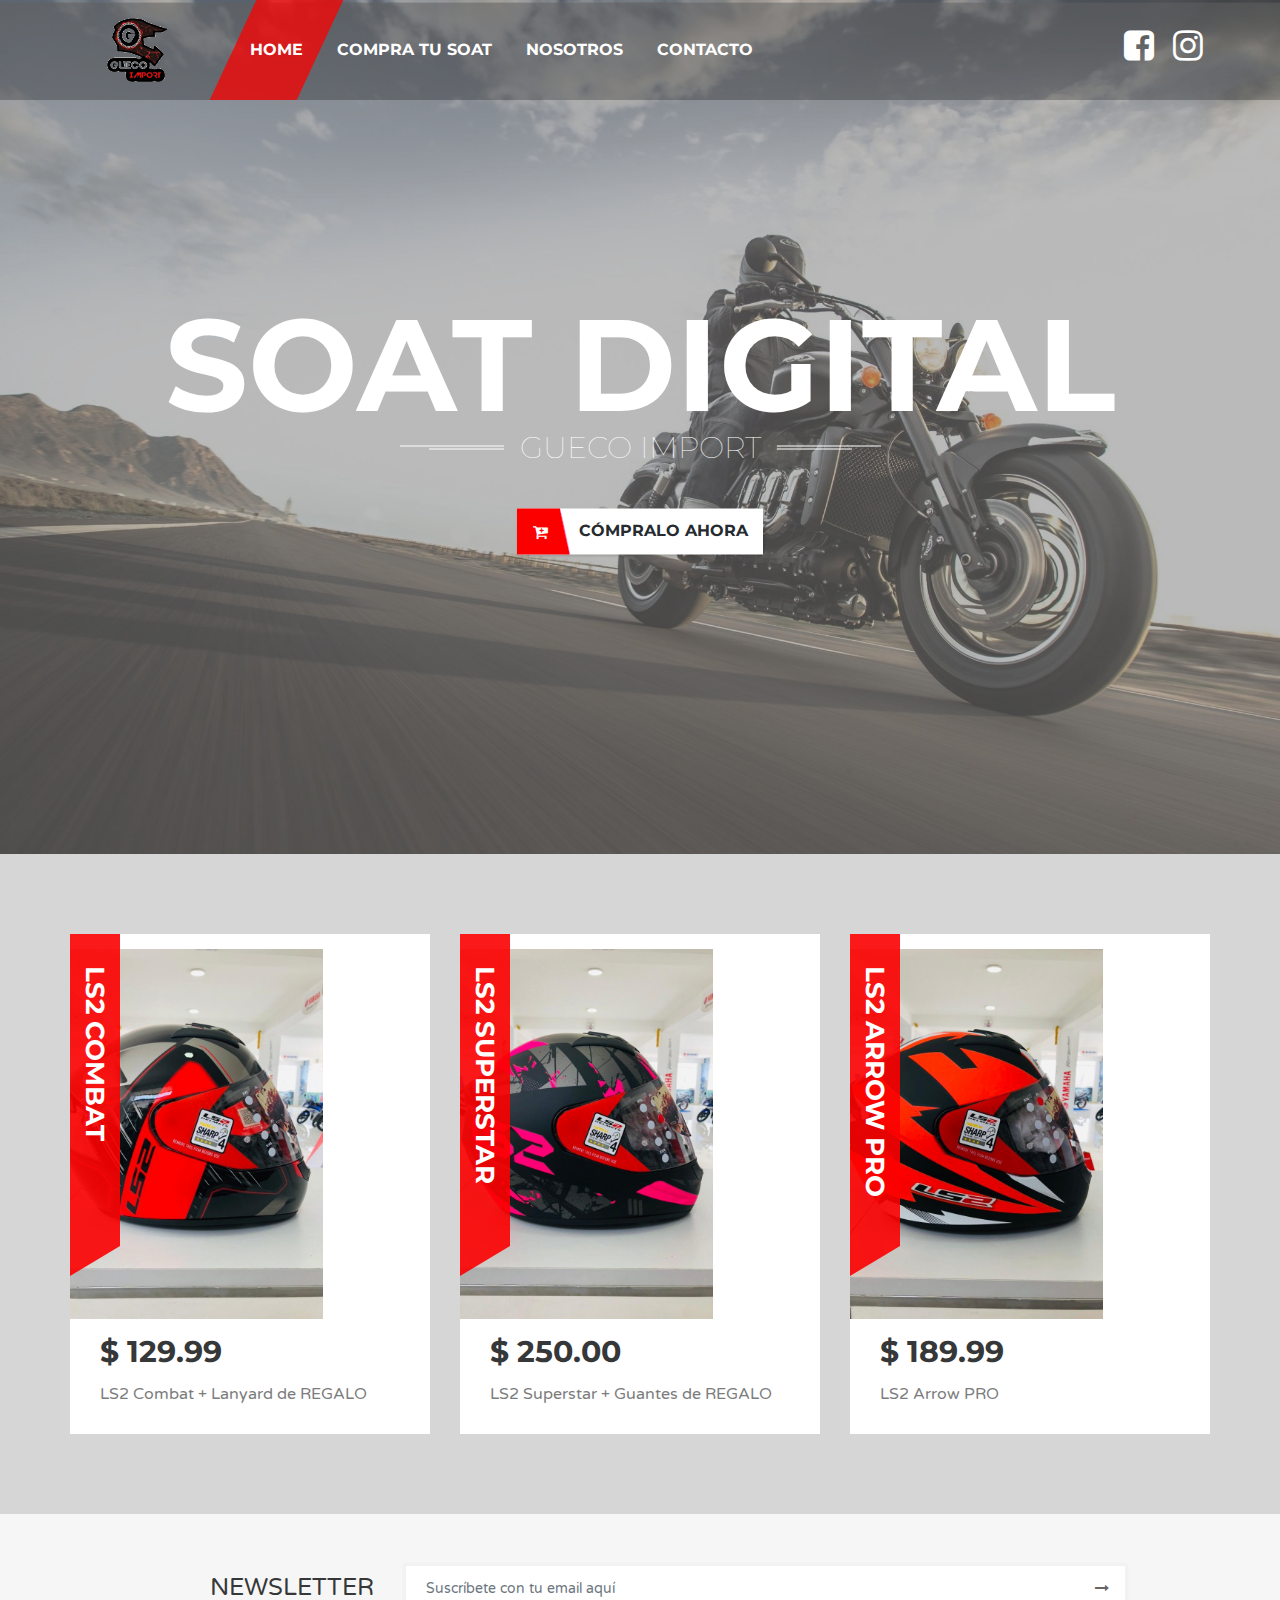
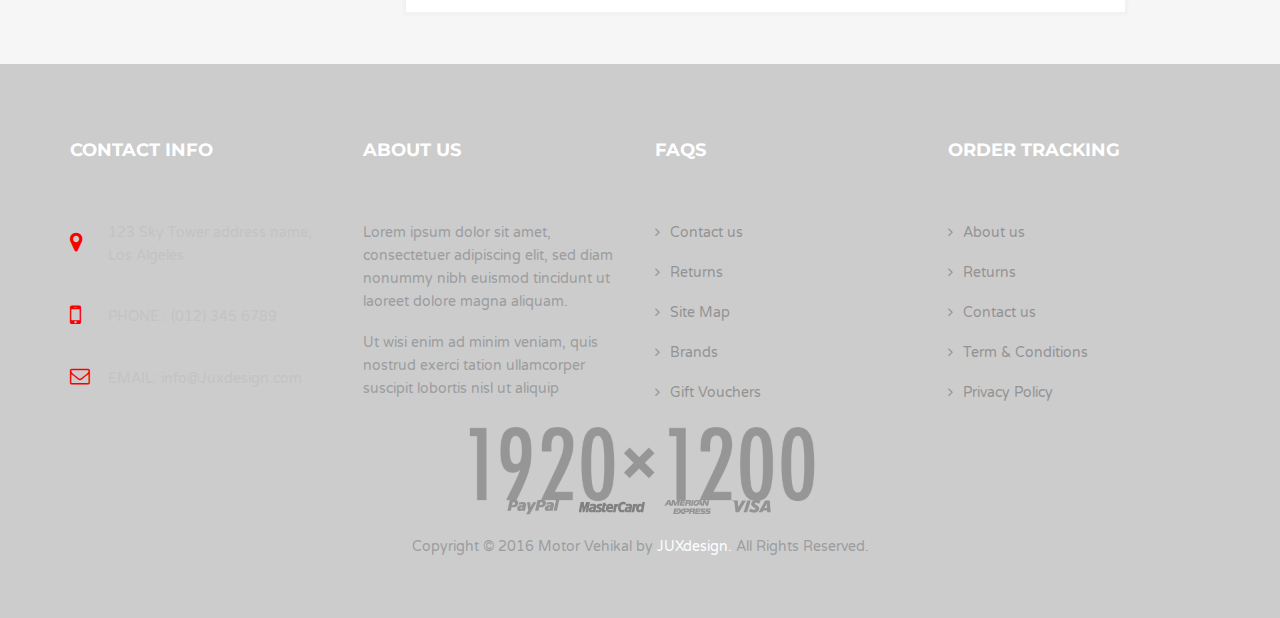
==== commit e8b85972: "Mensaje suscribir" ====
--- a/index.html
+++ b/index.html
@@ -226,7 +226,7 @@
               <label class="col-xs-12 col-sm-3 hidden-xs mv-label text-right text-uppercase">Newsletter</label>
               <div class="col-xs-12 col-sm-9 mv-field">
                 <div class="mv-inputbox-icon right">
-                  <input type="text" name="test138" data-mv-placeholder="Subscribe your email here" placeholder="Suscríbete con tu email aquí" class="mv-inputbox mv-inputbox-style-1"/>
+                  <input type="text" name="test138" data-mv-placeholder="Suscríbete con tu email aquí" placeholder="Subscribe your email here" class="mv-inputbox mv-inputbox-style-1"/>
                   <button type="button" class="mv-btn mv-btn-style-4 icon"><i class="btn-icon fa fa-long-arrow-right"></i></button>
                 </div>
               </div>
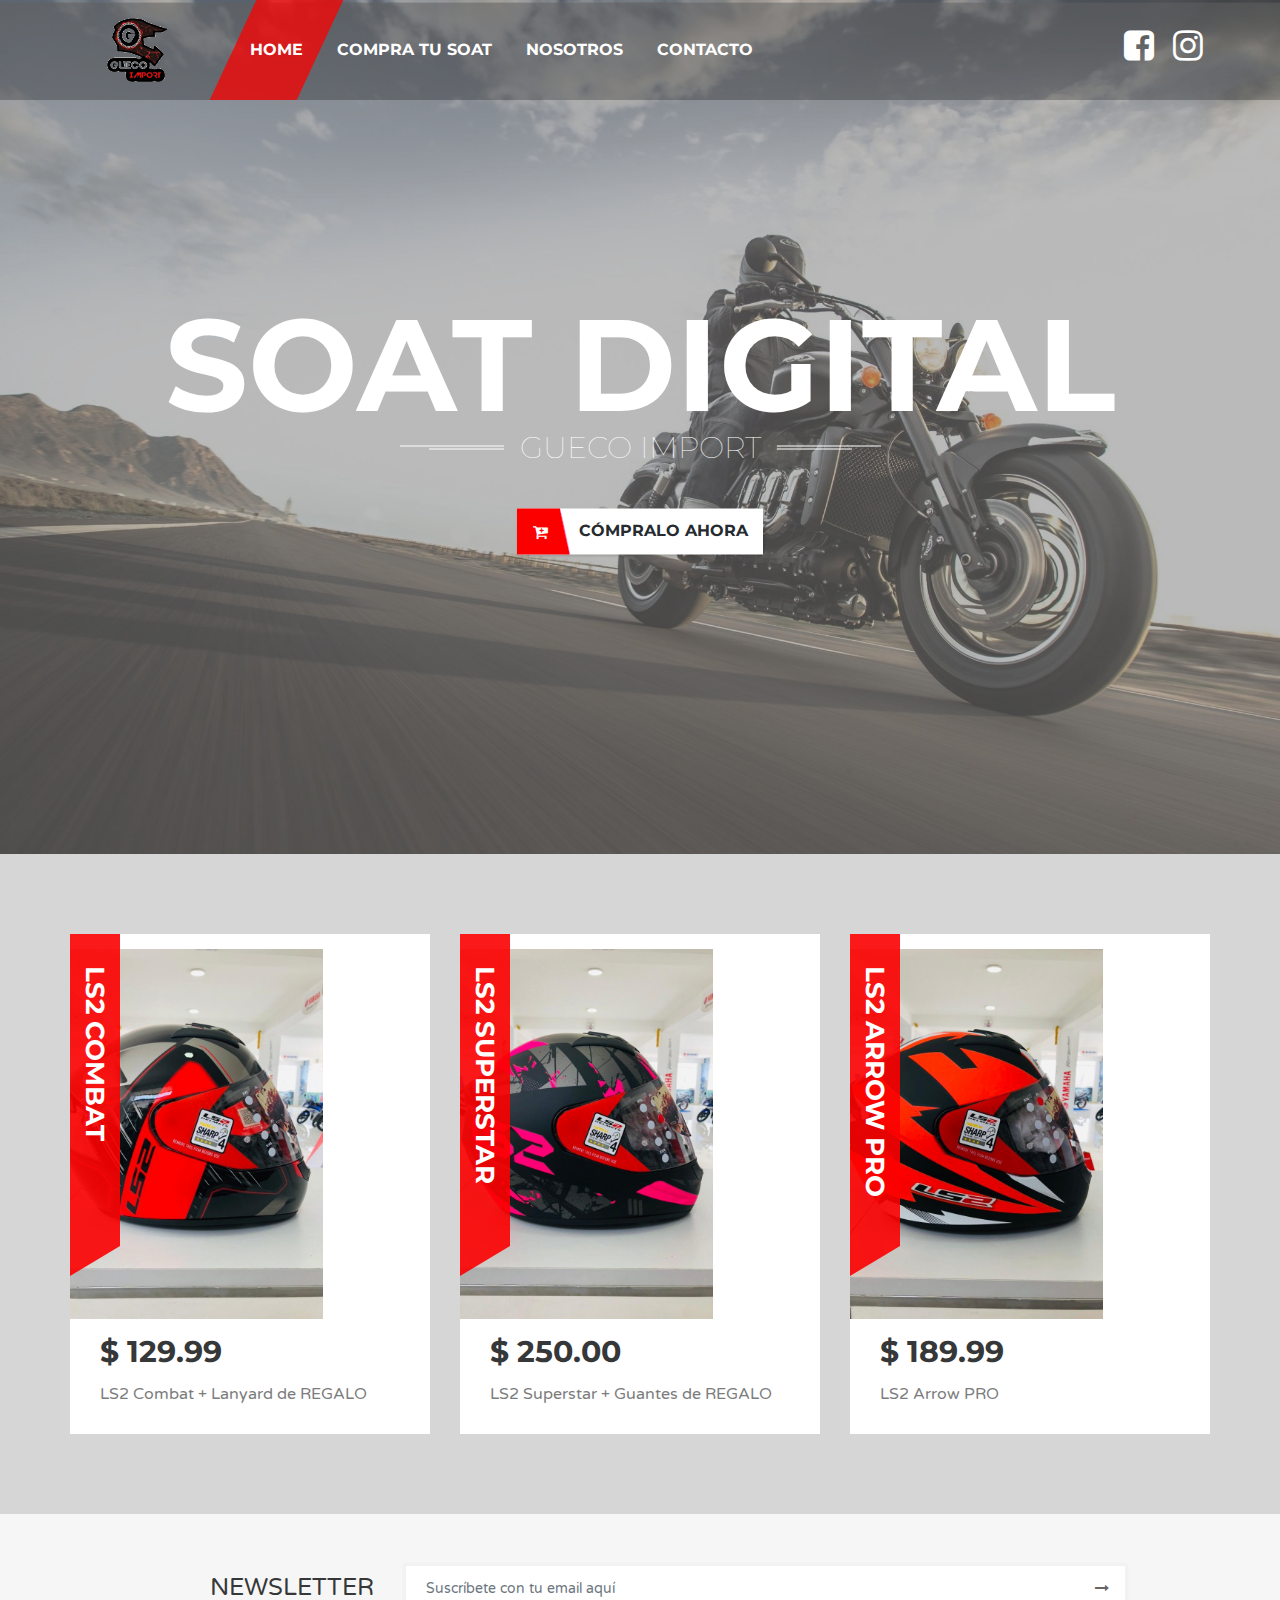
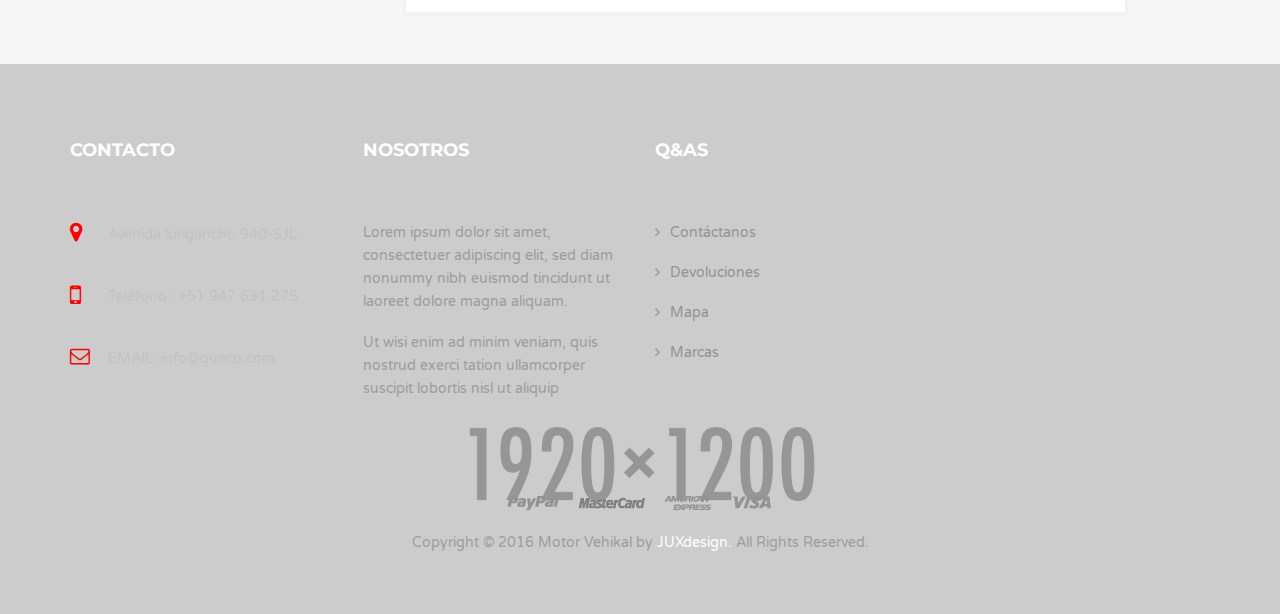
==== commit b0913dbf: "Menu mobile y footer" ====
--- a/index.html
+++ b/index.html
@@ -242,32 +242,32 @@
             <div class="footer-inner">
               <div id="footerNav" role="tablist" aria-multiselectable="true" class="footer-nav panel-group">
                 <div class="row">
-                  <div class="col-md-3 footer-nav-col footer-contact"><a data-toggle="collapse" data-parent="#footerNav" href="#footerContact" aria-expanded="true" aria-controls="footerContact" class="footer-title collapsed">contact info</a>
+                  <div class="col-md-3 footer-nav-col footer-contact"><a data-toggle="collapse" data-parent="#footerNav" href="#footerContact" aria-expanded="true" aria-controls="footerContact" class="footer-title collapsed">contacto</a>
                     <div id="footerContact" role="tabpanel" class="footer-main collapse">
                       <ul class="mv-ul footer-main-inner list">
                         <li class="mv-icon-left-style-1 item">
                           <div class="mv-dp-table align-middle">
                             <div class="mv-dp-table-cell icon"><i class="icon-fa fa fa-map-marker mv-f-22 mv-color-primary"></i></div>
-                            <div class="mv-dp-table-cell text">123 Sky Tower address name, Los Algeles</div>
+                            <div class="mv-dp-table-cell text">Avenida lurigancho 940-SJL</div>
                           </div>
                         </li>
                         <li class="mv-icon-left-style-1 item">
                           <div class="mv-dp-table align-middle">
                             <div class="mv-dp-table-cell icon"><i class="icon-fa fa fa-mobile mv-f-26 mv-color-primary"></i></div>
-                            <div class="mv-dp-table-cell text">PHONE : (012) 345 6789</div>
+                            <div class="mv-dp-table-cell text">Teléfono : +51 947 631 275</div>
                           </div>
                         </li>
                         <li class="mv-icon-left-style-1 item">
                           <div class="mv-dp-table align-middle">
                             <div class="mv-dp-table-cell icon"><i class="icon-fa fa fa-envelope-o mv-f-20 mv-color-primary"></i></div>
-                            <div class="mv-dp-table-cell text">EMAIL:<a href="mailto:info@Juxdesign.com"> info@Juxdesign.com</a></div>
+                            <div class="mv-dp-table-cell text">EMAIL:<a href="mailto:info@gueco.com"> info@gueco.com</a></div>
                           </div>
                         </li>
                       </ul>
                     </div>
                   </div>
 
-                  <div class="col-md-3 footer-nav-col footer-about-us"><a data-toggle="collapse" data-parent="#footerNav" href="#footerAboutUs" aria-expanded="false" aria-controls="footerAboutUs" class="footer-title collapsed">about us</a>
+                  <div class="col-md-3 footer-nav-col footer-about-us"><a data-toggle="collapse" data-parent="#footerNav" href="#footerAboutUs" aria-expanded="false" aria-controls="footerAboutUs" class="footer-title collapsed">Nosotros</a>
                     <div id="footerAboutUs" role="tabpanel" class="footer-main collapse">
                       <div class="footer-main-inner">
                         <div class="about-us-content">
@@ -278,29 +278,17 @@
                     </div>
                   </div>
 
-                  <div class="col-md-3 footer-nav-col footer-faqs"><a data-toggle="collapse" data-parent="#footerNav" href="#footerFaqs" aria-expanded="false" aria-controls="footerFaqs" class="footer-title collapsed">faqs</a>
+                  <div class="col-md-3 footer-nav-col footer-faqs"><a data-toggle="collapse" data-parent="#footerNav" href="#footerFaqs" aria-expanded="false" aria-controls="footerFaqs" class="footer-title collapsed">Q&As</a>
                     <div id="footerFaqs" role="tabpanel" class="footer-main collapse">
                       <ul class="mv-ul footer-main-inner list">
-                        <li class="item mv-icon-left-style-2"><a href="#"><span class="text"><span class="icon"><i class="fa fa-angle-right"></i></span>Contact us</span></a></li>
-                        <li class="item mv-icon-left-style-2"><a href="#"><span class="text"><span class="icon"><i class="fa fa-angle-right"></i></span>Returns</span></a></li>
-                        <li class="item mv-icon-left-style-2"><a href="#"><span class="text"><span class="icon"><i class="fa fa-angle-right"></i></span>Site Map</span></a></li>
-                        <li class="item mv-icon-left-style-2"><a href="#"><span class="text"><span class="icon"><i class="fa fa-angle-right"></i></span>Brands</span></a></li>
-                        <li class="item mv-icon-left-style-2"><a href="#"><span class="text"><span class="icon"><i class="fa fa-angle-right"></i></span>Gift Vouchers</span></a></li>
+                        <li class="item mv-icon-left-style-2"><a href="#"><span class="text"><span class="icon"><i class="fa fa-angle-right"></i></span>Contáctanos</span></a></li>
+                        <li class="item mv-icon-left-style-2"><a href="#"><span class="text"><span class="icon"><i class="fa fa-angle-right"></i></span>Devoluciones</span></a></li>
+                        <li class="item mv-icon-left-style-2"><a href="#"><span class="text"><span class="icon"><i class="fa fa-angle-right"></i></span> Mapa</span></a></li>
+                        <li class="item mv-icon-left-style-2"><a href="#"><span class="text"><span class="icon"><i class="fa fa-angle-right"></i></span>Marcas</span></a></li>
                       </ul>
                     </div>
                   </div>
 
-                  <div class="col-md-3 footer-nav-col footer-order-tracking"><a data-toggle="collapse" data-parent="#footerNav" href="#footerOrderTracking" aria-expanded="false" aria-controls="footerOrderTracking" class="footer-title collapsed">order tracking</a>
-                    <div id="footerOrderTracking" role="tabpanel" class="footer-main collapse">
-                      <ul class="mv-ul footer-main-inner list">
-                        <li class="item mv-icon-left-style-2"><a href="#"><span class="text"><span class="icon"><i class="fa fa-angle-right"></i></span>About us</span></a></li>
-                        <li class="item mv-icon-left-style-2"><a href="#"><span class="text"><span class="icon"><i class="fa fa-angle-right"></i></span>Returns</span></a></li>
-                        <li class="item mv-icon-left-style-2"><a href="#"><span class="text"><span class="icon"><i class="fa fa-angle-right"></i></span>Contact us</span></a></li>
-                        <li class="item mv-icon-left-style-2"><a href="#"><span class="text"><span class="icon"><i class="fa fa-angle-right"></i></span>Term & Conditions</span></a></li>
-                        <li class="item mv-icon-left-style-2"><a href="#"><span class="text"><span class="icon"><i class="fa fa-angle-right"></i></span>Privacy Policy</span></a></li>
-                      </ul>
-                    </div>
-                  </div>
                 </div>
               </div>
               <!-- .footer-nav-->
@@ -333,96 +321,12 @@
           <div class="off-canvas-body">
             <nav class="main-nav">
               <ul class="nav sf-menu expand-all">
-                <li class="mega-columns"><a href="home.html"><span class="menu-text">Home <i class="menu-icon fa fa-angle-down"></i></span></a>
-                  <ul class="row">
-                    <li class="col-xs-3 mega-col"><a href="home.html" class="mega-title"><span class="menu-text">Homepage Demos</span></a>
-                      <ul class="mega-content">
-                        <li class="active"><a href="home.html">Home 1</a></li>
-                        <li><a href="home-2.html">Home 2</a></li>
-                        <li><a href="home-3.html">Home 3</a></li>
-                      </ul>
-                    </li>
-                    <li class="col-xs-3 mega-col"><a href="home.html" class="mega-title"><span class="menu-text">Homepage Demos</span></a>
-                      <ul class="mega-content">
-                        <li><a href="home-4.html">Home 4</a></li>
-                        <li><a href="home-5.html">Home 5</a></li>
-                      </ul>
-                    </li>
-                    <li class="col-xs-3 mega-col"><a href="home.html" class="mega-title"><span class="menu-text">Homepage Demos</span></a>
-                      <ul class="mega-content">
-                        <li><a href="home-lookbook-1.html">Home Lookbook 1</a></li>
-                        <li><a href="home-lookbook-2.html">Home Lookbook 2</a></li>
-                      </ul>
-                    </li>
-                    <li class="col-xs-3 mega-col"><a href="home.html" class="mega-title"><span class="menu-text">Homepage Demos</span></a>
-                      <ul class="mega-content">
-                        <li><a href="home-parallax.html">Home Parallax</a></li>
-                      </ul>
-                    </li>
-                  </ul>
+                <li class="active"><a href="index.html"><span class="menu-text">Home</span></a>
                 </li>
-                <li><a href="#"><span class="menu-text">Product <i class="menu-icon fa fa-angle-down"></i></span></a>
-                  <ul>
-                    <li><a href="product-list.html">Product List</a></li>
-                    <li><a href="product-grid-2.html">Product Grid 2</a></li>
-                    <li><a href="product-grid-3.html">Product Grid 3</a></li>
-                    <li><a href="product-grid-3-no-sb.html">Product Grid 3 No Sidebar</a></li>
-                    <li><a href="product-grid-4-no-sb.html">Product Grid 4 No Sidebar</a></li>
-                    <li><a href="product-grid-5-fullwidth.html">Product Grid 5 Fullwidth</a></li>
-                    <li><a href="product-detail.html">Product Detail</a></li>
-                    <li><a href="product-detail-rated.html">Product Detail Rated</a></li>
-                    <li><a href="search.html">Search</a></li>
-                  </ul>
+                <li ><a href="#"><span class="menu-text">Compra tu soat</span></a>
                 </li>
-                <li><a href="#"><span class="menu-text">Shop <i class="menu-icon fa fa-angle-down"></i></span></a>
-                  <ul>
-                    <li><a href="cart.html">Cart</a></li>
-                    <li><a href="checkout.html">Checkout</a></li>
-                    <li><a href="wishlist.html">Wishlist</a></li>
-                    <li><a href="compare.html">Compare</a></li>
-                    <li><a href="track-your-order.html">Track Your Order</a></li>
-                    <li><a href="cart-empty.html">Cart Empty</a></li>
-                  </ul>
-                </li>
-                <li><a href="#"><span class="menu-text">Blog <i class="menu-icon fa fa-angle-down"></i></span></a>
-                  <ul>
-                    <li><a href="blog-list.html">Blog List</a></li>
-                    <li><a href="blog-grid-2.html">Blog Grid 2</a></li>
-                    <li><a href="blog-grid-3-no-sb.html">Blog Grid 3 No Sidebar</a></li>
-                    <li><a href="blog-grid-3-mansory-no-sb.html">Blog Grid 3 Mansory No Sidebar</a></li>
-                    <li><a href="blog-detail.html">Blog Detail</a></li>
-                  </ul>
-                </li>
-                <li><a href="about-us.html"><span class="menu-text">About Us</span></a></li>
-                <li><a href="contact.html"><span class="menu-text">Contact</span></a></li>
-                <li><a href="#"><span class="menu-text">Pages <i class="menu-icon fa fa-angle-down"></i></span></a>
-                  <ul class="dropdown-left">
-                    <li><a href="login.html">Login & Register</a></li>
-                    <li><a href="forgot-password.html">Forgot Password</a></li>
-                    <li><a href="faqs.html">Faqs</a></li>
-                    <li><a href="newsletter.html">Newsletter</a></li>
-                    <li><a href="shortcodes.html">Shortcodes</a></li>
-                    <li><a href="common-element.html">Common Element</a></li>
-                    <li><a href="error-page.html">Error Page</a></li>
-                    <li><a href="#"><span class="menu-text">Example menu item <i class="menu-icon fa fa-angle-down"></i></span></a>
-                      <ul>
-                        <li><a href="#">Example menu item</a></li>
-                        <li><a href="#"><span class="menu-text">Example menu item <i class="menu-icon fa fa-angle-down"></i></span></a>
-                          <ul>
-                            <li><a href="#">Example menu item</a></li>
-                            <li><a href="#">Example menu item</a></li>
-                          </ul>
-                        </li>
-                        <li><a href="#"><span class="menu-text">Example menu item <i class="menu-icon fa fa-angle-down"></i></span></a>
-                          <ul class="dropdown-left">
-                            <li><a href="#">Example menu item</a></li>
-                            <li><a href="#">Example menu item</a></li>
-                          </ul>
-                        </li>
-                      </ul>
-                    </li>
-                  </ul>
-                </li>
+                <li><a href="error-page.html"><span class="menu-text">Nosotros</span></a></li>
+                <li><a href="error-page.html"><span class="menu-text">Contacto</span></a></li>
               </ul>
             </nav>
           </div>
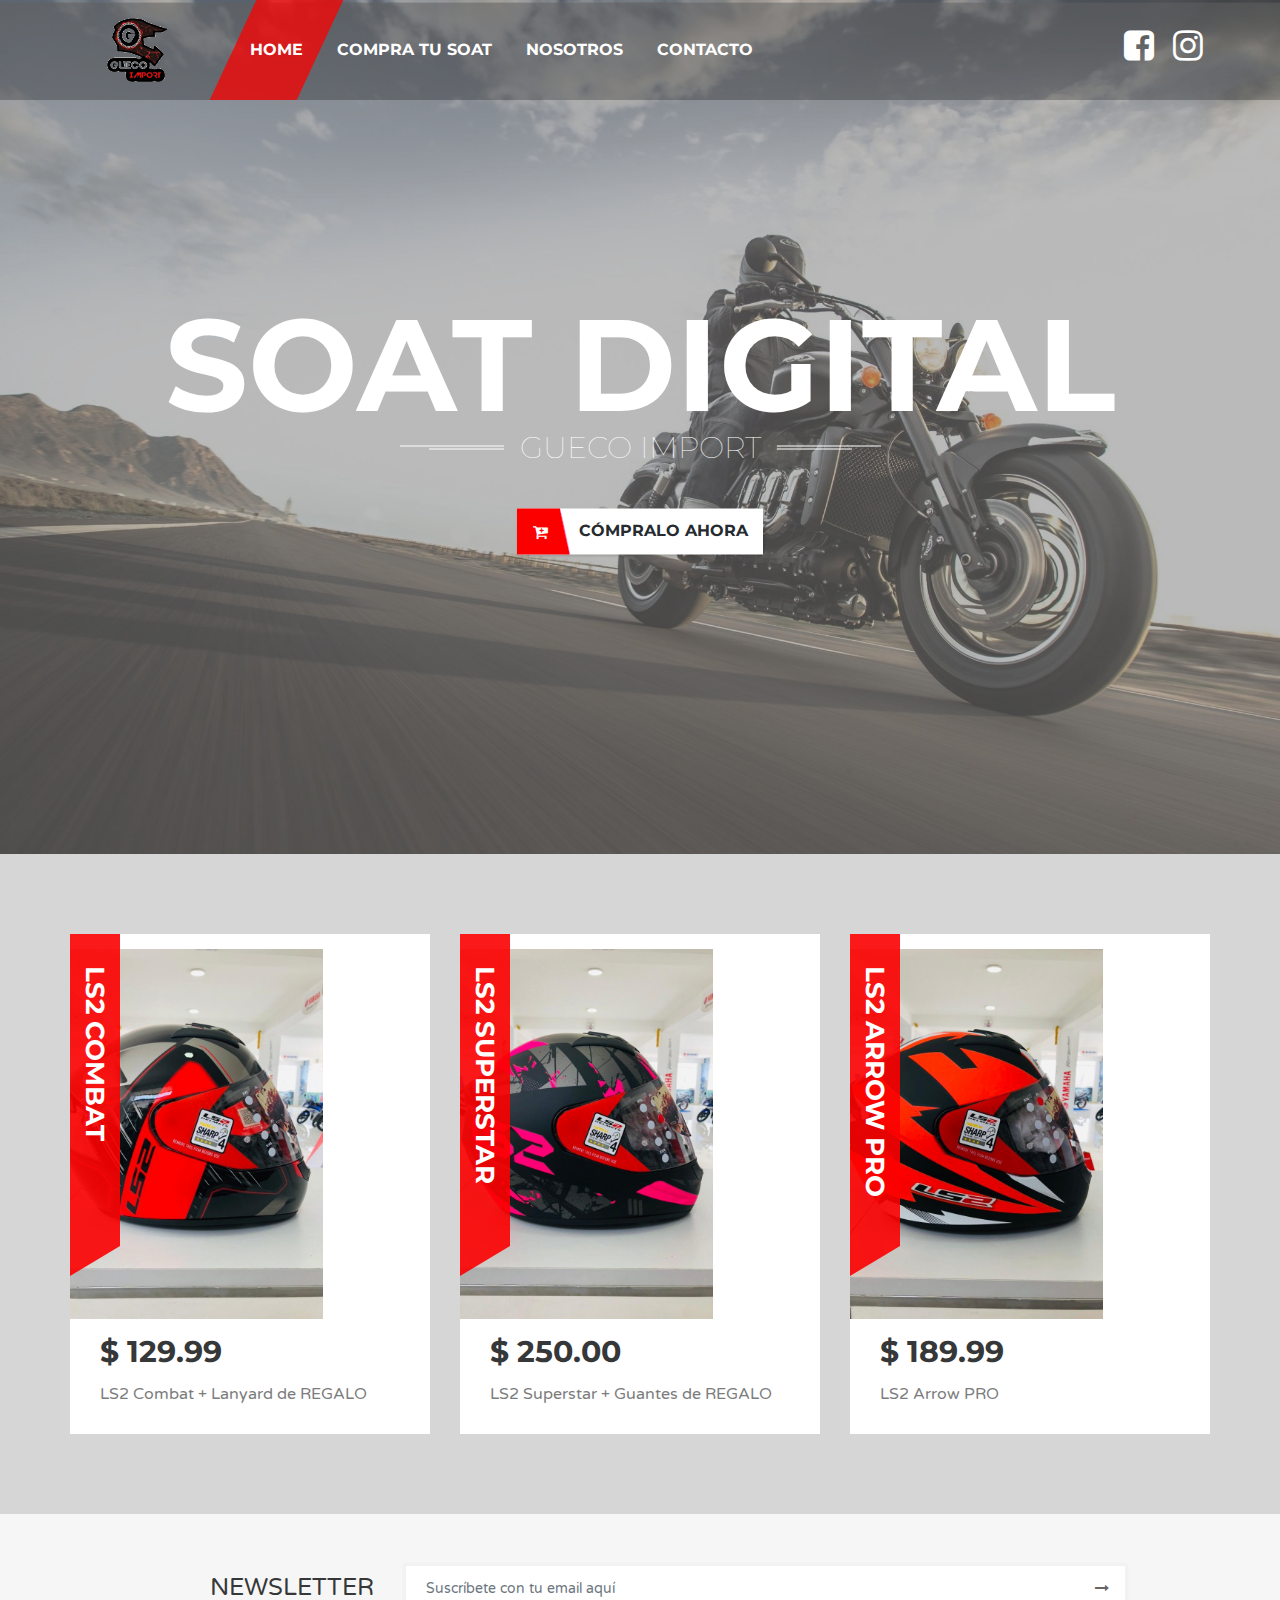
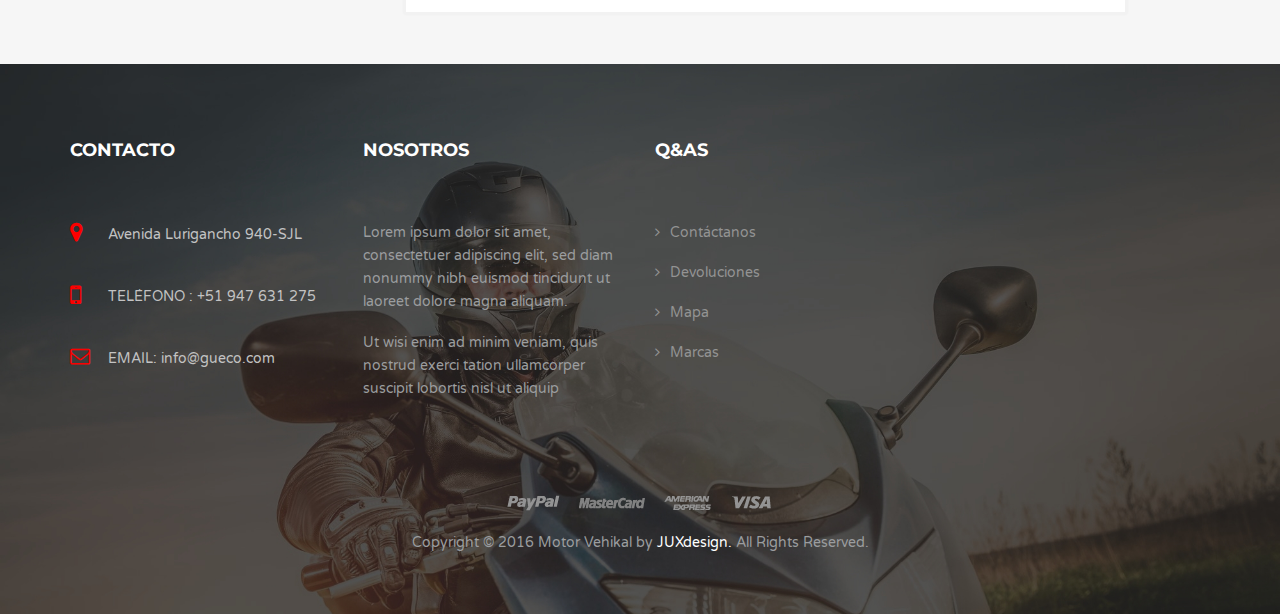
==== commit d175f20f: "Imagen footer" ====
--- a/index.html
+++ b/index.html
@@ -237,7 +237,7 @@
       <!-- .mv-newsletter-style-2-->
 
       <footer class="footer mv-footer-style-2 mv-wrap">
-        <div style="background-image: url(images/background/demo_bg_1920x1200.png)" class="footer-bg">
+        <div style="background-image: url(images/background/footer.jpg)" class="footer-bg">
           <div class="container">
             <div class="footer-inner">
               <div id="footerNav" role="tablist" aria-multiselectable="true" class="footer-nav panel-group">
@@ -248,13 +248,13 @@
                         <li class="mv-icon-left-style-1 item">
                           <div class="mv-dp-table align-middle">
                             <div class="mv-dp-table-cell icon"><i class="icon-fa fa fa-map-marker mv-f-22 mv-color-primary"></i></div>
-                            <div class="mv-dp-table-cell text">Avenida lurigancho 940-SJL</div>
+                            <div class="mv-dp-table-cell text">Avenida Lurigancho 940-SJL</div>
                           </div>
                         </li>
                         <li class="mv-icon-left-style-1 item">
                           <div class="mv-dp-table align-middle">
                             <div class="mv-dp-table-cell icon"><i class="icon-fa fa fa-mobile mv-f-26 mv-color-primary"></i></div>
-                            <div class="mv-dp-table-cell text">Teléfono : +51 947 631 275</div>
+                            <div class="mv-dp-table-cell text">TELÉFONO : +51 947 631 275</div>
                           </div>
                         </li>
                         <li class="mv-icon-left-style-1 item">
